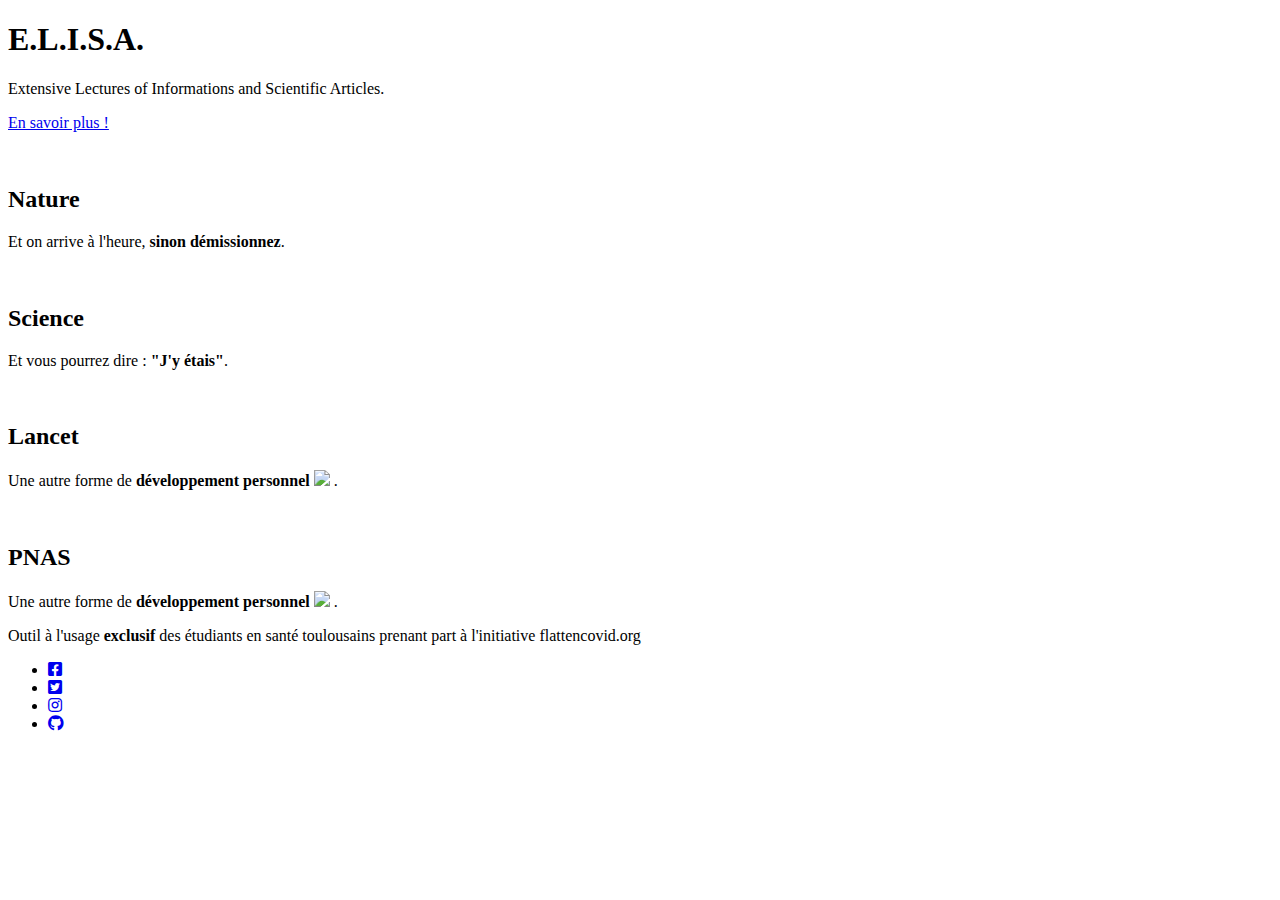
==== index.html @ 576ad2b0 "html" ====
<!DOCTYPE html>
<html>

<head>
	<!-- Pour le Navigateur -->
	<title>ELISA</title>

	<!-- Pour Google -->
	<meta name="ELISA" content="Le JARVIS du chercheur"/>
	<meta charset="utf-8">

	<!-- Pour Facebook -->
	<meta property="og:title" content="ELISA, le JARVIS des chercheurs">
	<meta property="og:image" content="facebook-card.jpg">
	<meta property="og:description" content="ELISA est un algorithme qui résume les articles scientifiques concernant Covid-19."/>
	<meta property="og:site_name" content="ELISA"/>

	<!-- Pour utiliser Font Awesome -->
	<link rel="stylesheet" href="https://use.fontawesome.com/releases/v5.3.1/css/all.css">

	<!-- Pour utiliser la police-->
	<link href="https://fonts.googleapis.com/css?family=Nunito:300,400,700" rel="stylesheet">

	<!-- Pour lier le style.css -->
	<link rel="stylesheet" href="style.css" />

	<!-- Pour lier le favicon -->
	<link rel="icon" type="image/png" href="img/logo.png" />

</head>

<body>

	<div id="banner">
		<h1> <!-- <img src="img/Logo_page.png" height="80px"> --> E.L.I.S.A.</h1>
	    <p>Extensive Lectures of Informations and Scientific Articles.</p>

	    <div id="button">
	    <p>
	      <a href="sign_up.html">En savoir plus !</a>
	    </p>
		</div>

    </div>

    <div id="card-list">

    	<div class="card">		
		    <img src="img/.svg" alt="" height="140">
		    <h2>Nature</h2>
		    <p>Et on arrive à l'heure, <strong>sinon démissionnez</strong>.</p>
		</div>

		<div class="card">		
		    <img src="img/.svg" alt="" height="140">
		    <h2>Science</h2>
		    <p>Et vous pourrez dire : <strong>"J'y étais"</strong>.</p>
	    </div>
	    
    <div class="card">
		    <img src="img/.svg" alt="" height="140">
		    <h2>Lancet</h2>
		    <p>Une autre forme de <strong>développement personnel</strong> <img src="img/tss.png" height="20px"> .</p>
		</div>
      
    <div class="card">
		    <img src="img/.svg" alt="" height="140">
		    <h2>PNAS</h2>
		    <p>Une autre forme de <strong>développement personnel</strong> <img src="img/tss.png" height="20px"> .</p>
		</div>

	</div>

	<div id="users">

	</div>		
	<div class="footer">
    <p>Outil à l'usage <strong>exclusif</strong> des étudiants en santé toulousains prenant part à l'initiative flattencovid.org</p>
	    
	    <div class="list-inline">
	    <ul>
			<li>
				<a href="#"><i class="fab fa-facebook-square" class="img-circle"></i></a>
			</li>
			<li>
				<a href="#"><i class="fab fa-twitter-square" class="img-circle"></i></a>
			</li>
			<li>
				<a href="#"><i class="fab fa-instagram" class="img-circle"></i></a>
			</li>
			<li>
				<a href="#"><i class="fab fa-github" class="img-circle"></i></a>
			</li>
		</ul>
		</div>

	</div>

</body>

</html>
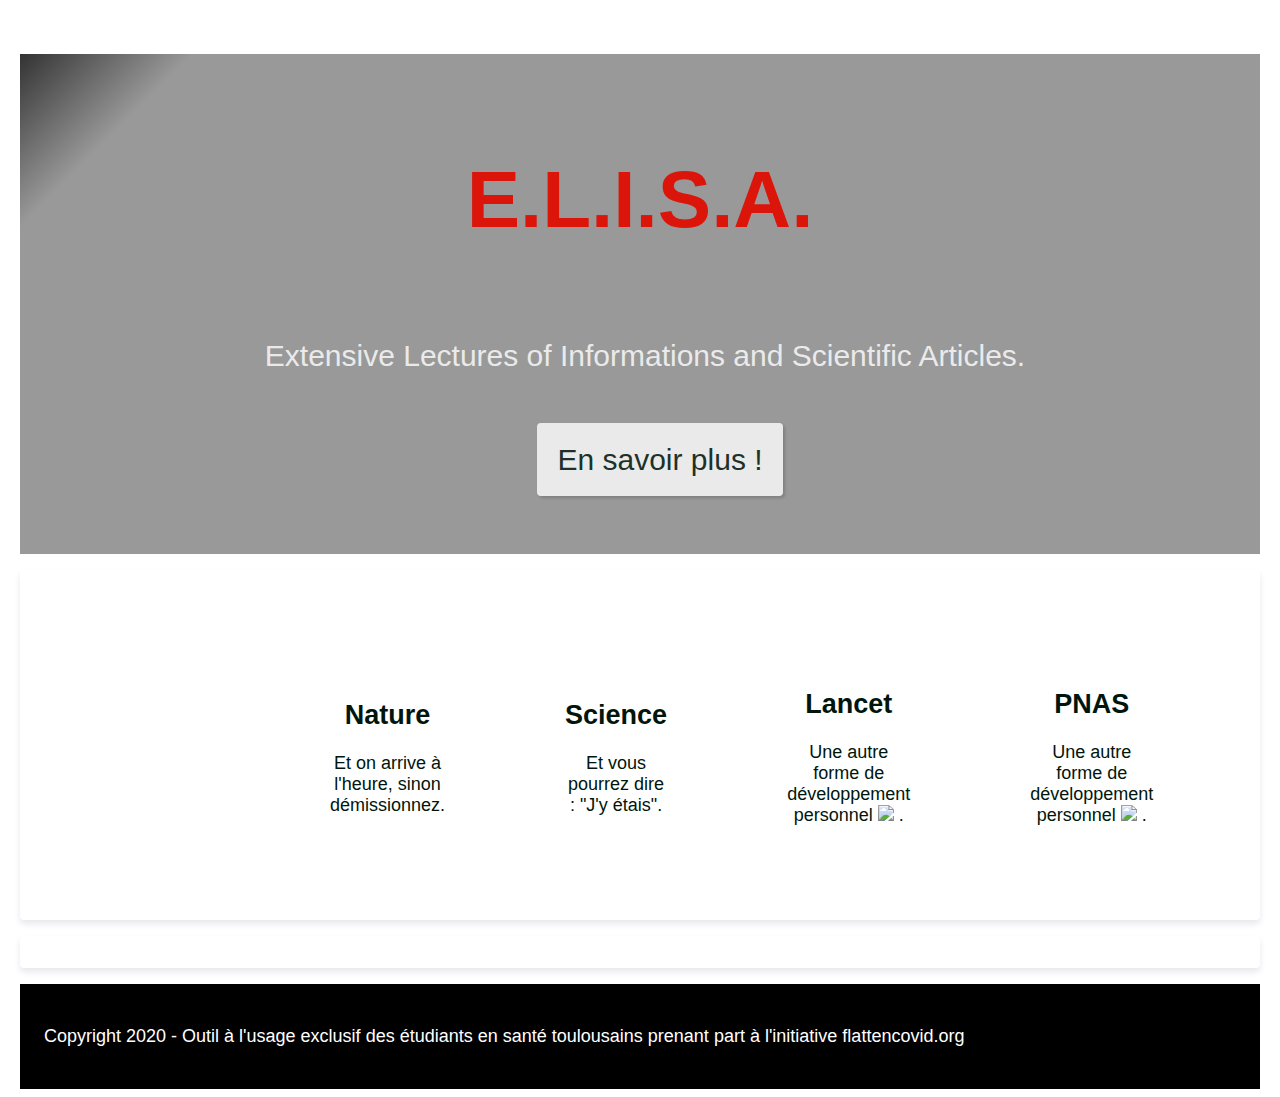
==== commit 61d74197: "Update index.html" ====
--- a/index.html
+++ b/index.html
@@ -32,12 +32,12 @@
 <body>
 
 	<div id="banner">
-		<h1> <!-- <img src="img/Logo_page.png" height="80px"> --> E.L.I.S.A.</h1>
+		<h1> E.L.I.S.A.</h1>
 	    <p>Extensive Lectures of Informations and Scientific Articles.</p>
 
 	    <div id="button">
 	    <p>
-	      <a href="sign_up.html">En savoir plus !</a>
+	      <a href="explications.html">En savoir plus !</a>
 	    </p>
 		</div>
 
@@ -75,9 +75,9 @@
 
 	</div>		
 	<div class="footer">
-    <p>Outil à l'usage <strong>exclusif</strong> des étudiants en santé toulousains prenant part à l'initiative flattencovid.org</p>
+    <p>Copyright 2020 - Outil à l'usage <strong>exclusif</strong> des étudiants en santé toulousains prenant part à l'initiative flattencovid.org</p>
 	    
-	    <div class="list-inline">
+<!-- 	    <div class="list-inline">
 	    <ul>
 			<li>
 				<a href="#"><i class="fab fa-facebook-square" class="img-circle"></i></a>
@@ -94,7 +94,7 @@
 		</ul>
 		</div>
 
-	</div>
+	</div> -->
 
 </body>
 
--- a/style.css
+++ b/style.css
@@ -0,0 +1,124 @@
+body {
+	margin-left: 20px;
+	margin-right: 20px;
+	color: rgba(0, 22, 12, 1);
+	font-family: 'Nutino', sans-serif;
+	font-size: 18px;
+	font-weight: lighter;
+}
+
+#banner{
+	height: 500px;
+	/*background-image: linear-gradient(-225deg, rgba(0,0,0,0.8) 0%, rgba(0,0,0,0.4) 50%), url("img/frontwall.jpeg");*/
+	/*background-image: linear-gradient(-225deg, rgba(0,0,0,0.8) 0%, rgba(0,0,0,0.4) 50%), url("img/frontwall2.jpg");*/
+	/*background-image: linear-gradient(-225deg, rgba(0,0,0,0.8) 0%, rgba(0,0,0,0.4) 50%), url("img/frontwall3.jpg");*/
+	background-image: linear-gradient(-225deg, rgba(0,0,0,0.8) 0%, rgba(0,0,0,0.4) 10%), url("img/frontwall4.jpg");
+  	background-size: cover;
+	background-position: center;
+	text-align: center;
+	/*padding-left: 100px;*/
+}
+
+#banner h1 {
+	color: rgba(219, 21, 10, 1);
+	/*text-align: center;*/
+	font-size: 80px;
+	padding-top:100px;
+	padding-bottom:40px
+}
+
+#banner p{
+	color:white;
+	opacity: 0.8;
+  	font-size: 30px;
+  	font-weight: lighter;
+  	margin-bottom: 70px;
+  	padding-left: 10px;
+}
+
+#button a {
+  	border-radius: 4px;
+	box-shadow: 2px 2px 3px rgba(0,0,0,0.2);
+	padding: 20px;
+	margin-left: 30px;
+	color: rgba(0, 22, 12, 1);
+	background-color: white /*rgba(242, 213, 248, 1)*/;
+  	text-decoration: none;
+}
+
+#button a:hover {
+	color: rgba(0, 22, 12, 1);
+	background-color: rgba(234, 200, 202, 1);
+}
+
+#card-list {
+	display: flex;
+	align-items: center;
+  	background-color: white;
+  	border-radius: 4px;
+  	text-align: center;
+  	box-shadow: 0 4px 6px rgba(50,50,93,.11);
+  	padding-left: 300px;
+  	padding-top: 16px;
+  	padding-bottom: 16px;
+  	padding-right: 16px;
+  	margin: 16px 0px;
+}
+
+.card {
+	padding:10px;
+	margin-right:100px;
+	margin-top:50px;
+	margin-bottom:50px;
+}
+
+
+.card:hover{
+	box-shadow: 0 10px 10px rgba(50,50,93,.11);
+
+}
+
+#users {
+	display: flex;
+	align-items: center;
+  	background-color: white;
+  	border-radius: 4px;
+  	text-align: center;
+  	box-shadow: 0 4px 6px rgba(50,50,93,.11);
+  	padding-left: 100px;
+  	padding-top: 16px;
+  	padding-bottom: 16px;
+  	padding-right: 16px;
+  	margin: 16px 0px;
+}
+
+.users_card {
+	padding:10px;
+	padding-right:100px;
+	padding-left:90px;
+}
+
+
+.users_card:hover{
+	box-shadow: 0 10px 10px rgba(50,50,93,.11);
+
+}
+
+.footer {
+  background-color: black;
+  padding: 24px;
+  color: white;
+}
+.footer a {
+  color: white;
+  font-size: 32px;
+}
+
+.list-inline {
+  list-style: none;
+  padding-left: 0px;
+}
+.list-inline li {
+  display: inline;
+  padding: 0px 8px;
+}
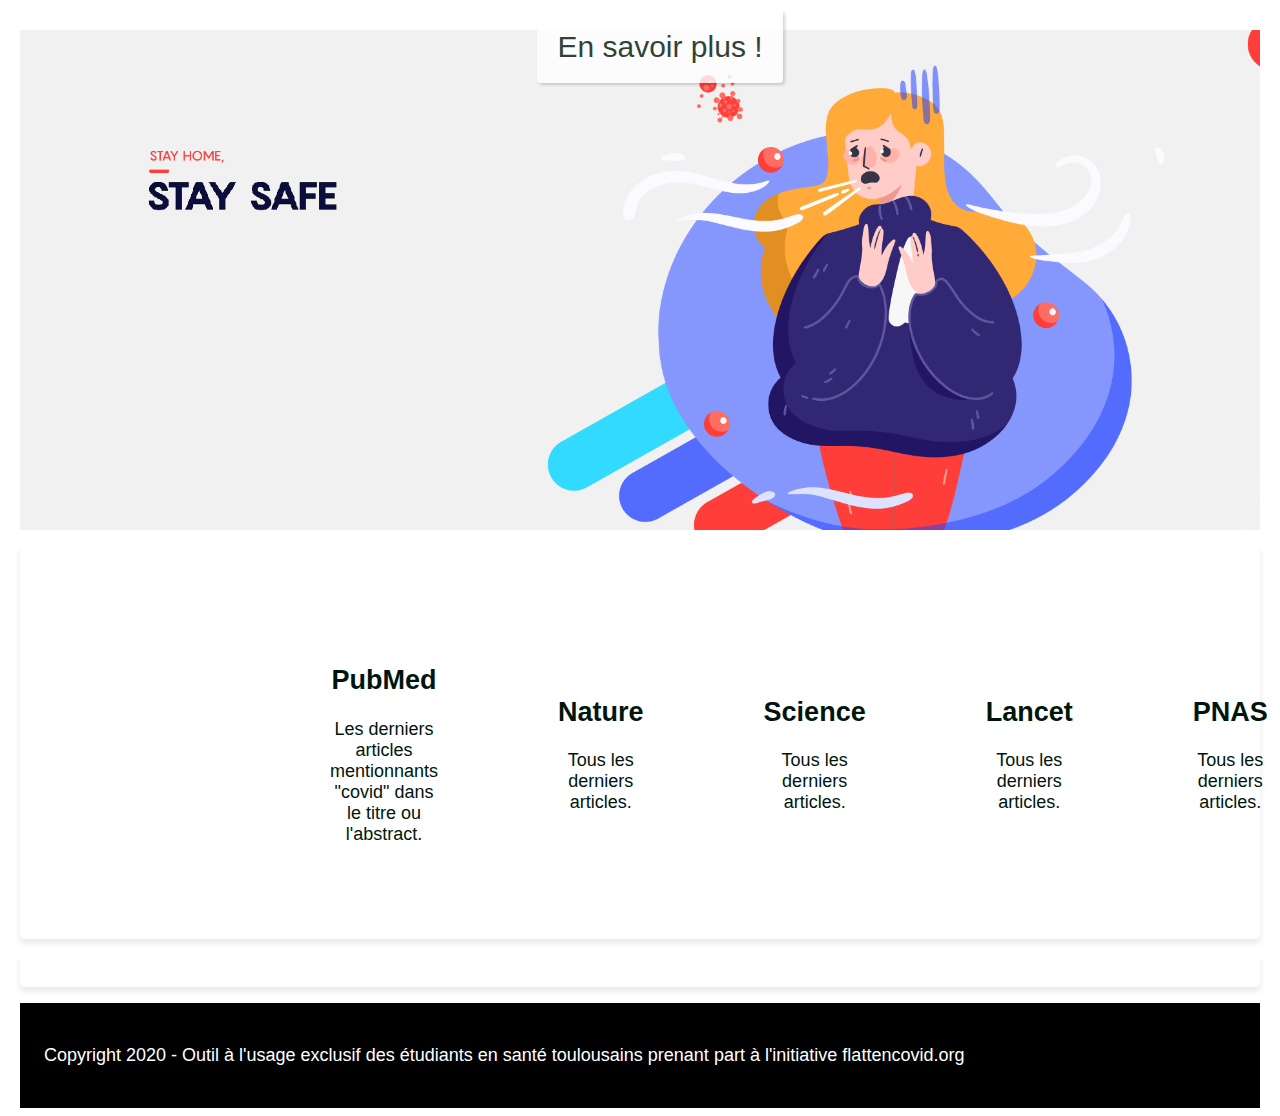
==== commit d9ab3f2c: "Update index.html" ====
--- a/index.html
+++ b/index.html
@@ -32,8 +32,8 @@
 <body>
 
 	<div id="banner">
-		<h1> E.L.I.S.A.</h1>
-	    <p>Extensive Lectures of Informations and Scientific Articles.</p>
+<!-- 		<h1> E.L.I.S.A.</h1>
+	    <p>Extensive Lectures of Informations and Scientific Articles.</p> -->
 
 	    <div id="button">
 	    <p>
@@ -44,29 +44,35 @@
     </div>
 
     <div id="card-list">
+	    
+	<div class="card">		
+		    <img src="img/.svg" alt="" height="140">
+		    <h2>PubMed</h2>
+		    <p>Les derniers articles mentionnants "covid" dans le titre ou l'abstract.</p>
+	</div>
 
     	<div class="card">		
 		    <img src="img/.svg" alt="" height="140">
 		    <h2>Nature</h2>
-		    <p>Et on arrive à l'heure, <strong>sinon démissionnez</strong>.</p>
+		    <p>Tous les derniers articles.</p>
 		</div>
 
 		<div class="card">		
 		    <img src="img/.svg" alt="" height="140">
 		    <h2>Science</h2>
-		    <p>Et vous pourrez dire : <strong>"J'y étais"</strong>.</p>
+		    <p>Tous les derniers articles.</p>
 	    </div>
 	    
     <div class="card">
 		    <img src="img/.svg" alt="" height="140">
 		    <h2>Lancet</h2>
-		    <p>Une autre forme de <strong>développement personnel</strong> <img src="img/tss.png" height="20px"> .</p>
+		    <p>Tous les derniers articles.</p>
 		</div>
       
     <div class="card">
 		    <img src="img/.svg" alt="" height="140">
 		    <h2>PNAS</h2>
-		    <p>Une autre forme de <strong>développement personnel</strong> <img src="img/tss.png" height="20px"> .</p>
+		    <p>Tous les derniers articles.</p>
 		</div>
 
 	</div>
--- a/style.css
+++ b/style.css
@@ -9,10 +9,8 @@
 
 #banner{
 	height: 500px;
-	/*background-image: linear-gradient(-225deg, rgba(0,0,0,0.8) 0%, rgba(0,0,0,0.4) 50%), url("img/frontwall.jpeg");*/
-	/*background-image: linear-gradient(-225deg, rgba(0,0,0,0.8) 0%, rgba(0,0,0,0.4) 50%), url("img/frontwall2.jpg");*/
-	/*background-image: linear-gradient(-225deg, rgba(0,0,0,0.8) 0%, rgba(0,0,0,0.4) 50%), url("img/frontwall3.jpg");*/
-	background-image: linear-gradient(-225deg, rgba(0,0,0,0.8) 0%, rgba(0,0,0,0.4) 10%), url("img/frontwall4.jpg");
+/* 	background-image: linear-gradient(-225deg, rgba(0,0,0,0.8) 0%, rgba(0,0,0,0.4) 10%), url("banner.png"); */
+	background-image: url("banner.png");
   	background-size: cover;
 	background-position: center;
 	text-align: center;
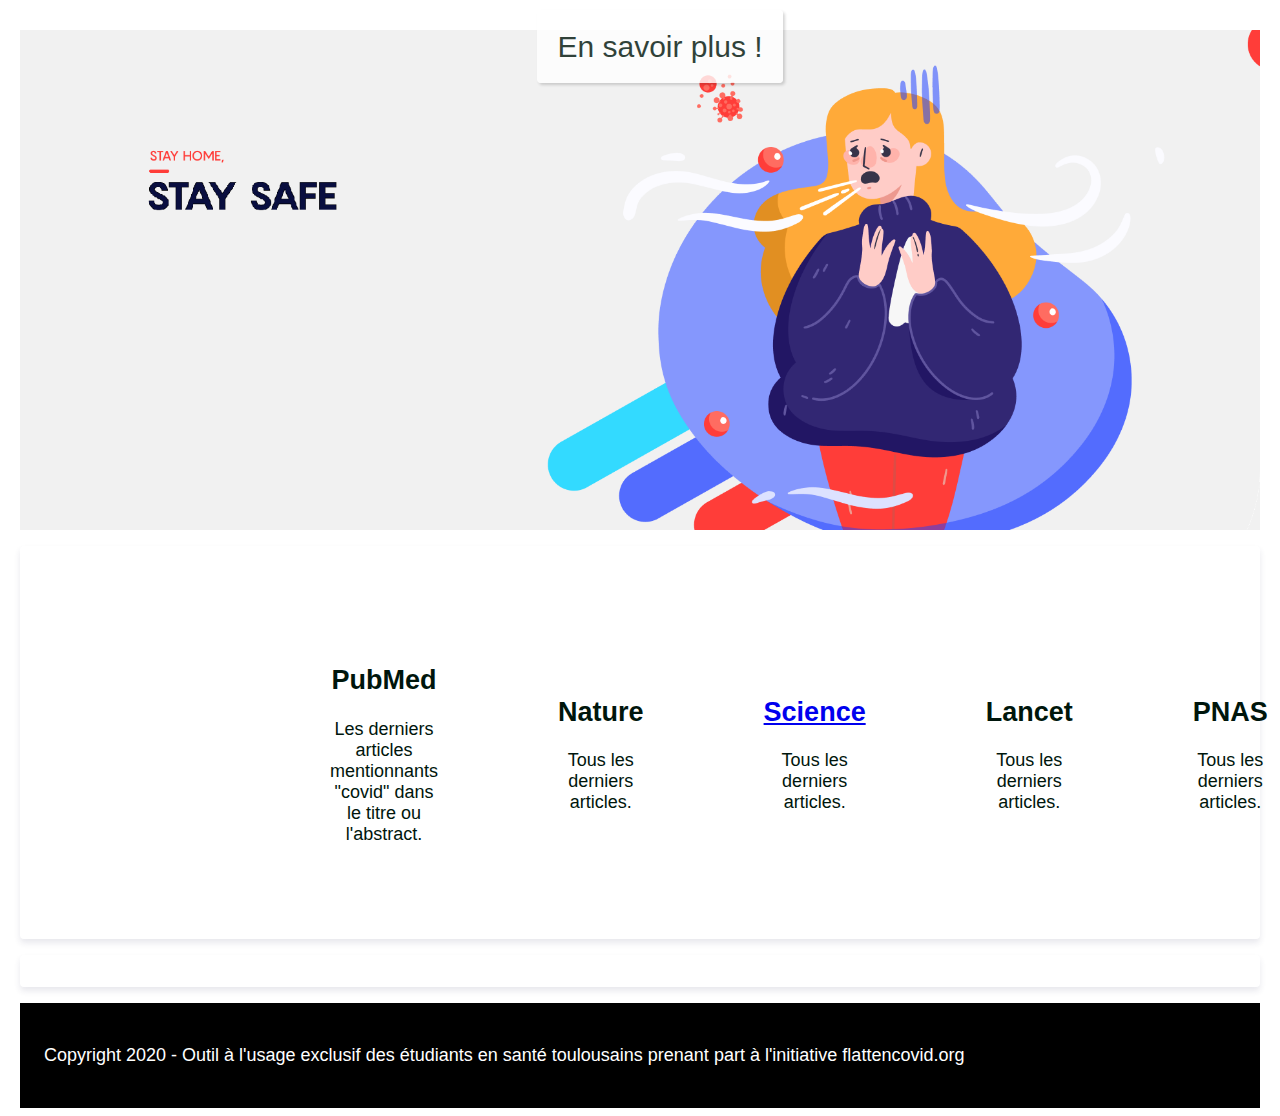
==== commit 3cc0f00c: "Update index.html" ====
--- a/index.html
+++ b/index.html
@@ -59,7 +59,7 @@
 
 		<div class="card">		
 		    <img src="img/.svg" alt="" height="140">
-		    <h2>Science</h2>
+			<h2><a href="articles/science.html">Science</a></h2>
 		    <p>Tous les derniers articles.</p>
 	    </div>
 	    
--- a/style.css
+++ b/style.css
@@ -10,7 +10,7 @@
 #banner{
 	height: 500px;
 /* 	background-image: linear-gradient(-225deg, rgba(0,0,0,0.8) 0%, rgba(0,0,0,0.4) 10%), url("banner.png"); */
-	background-image: url("banner.png");
+	background-image: url("img/banner.png");
   	background-size: cover;
 	background-position: center;
 	text-align: center;
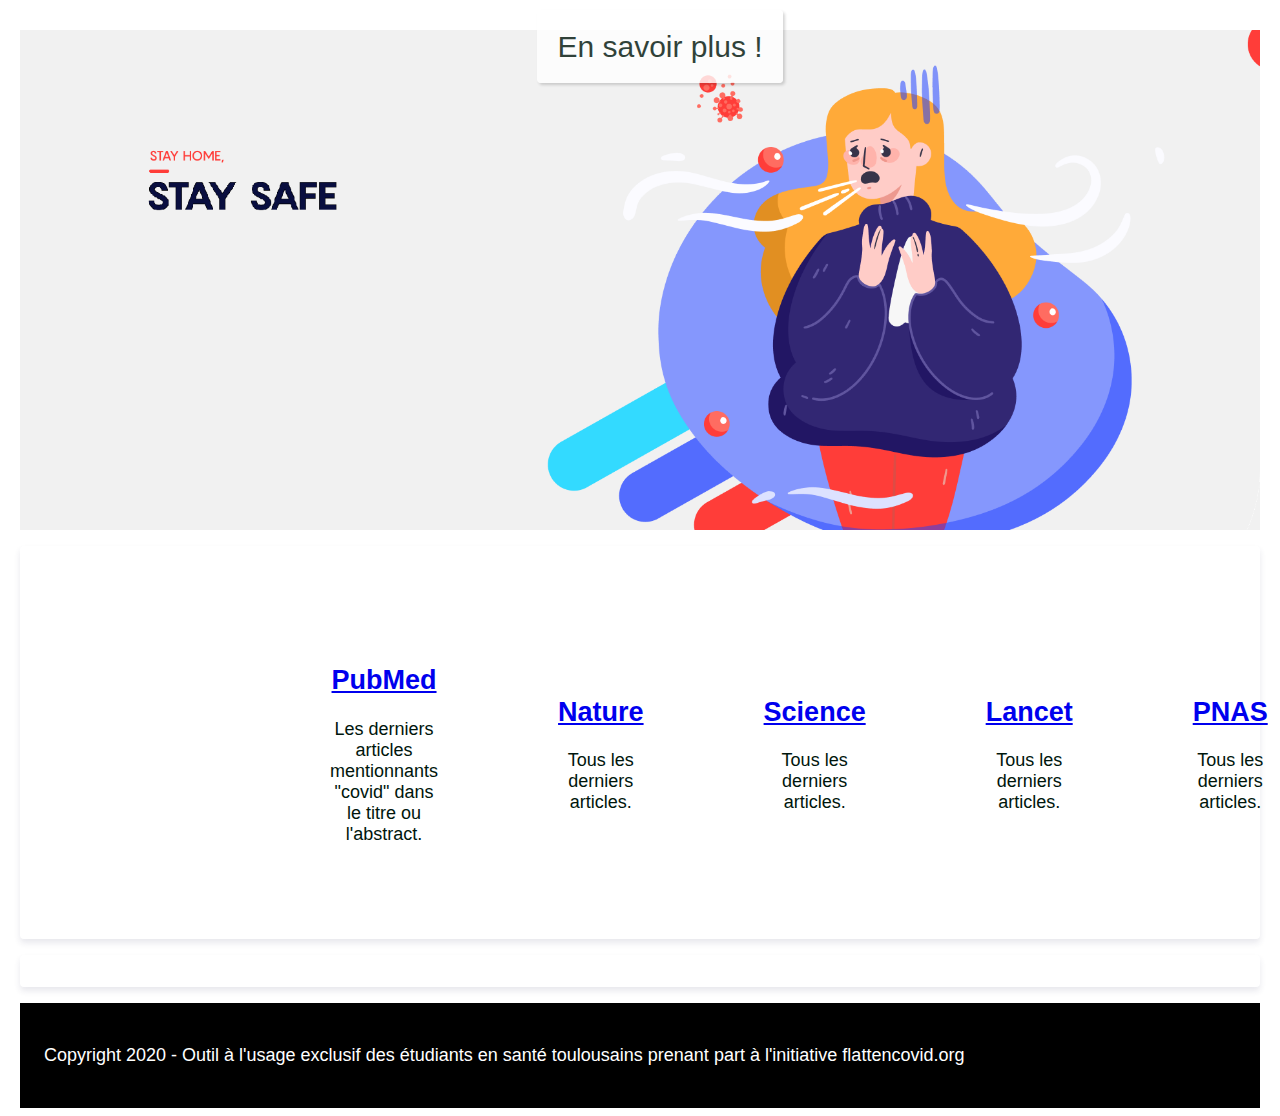
==== commit 9e8ebb87: "Update index.html" ====
--- a/index.html
+++ b/index.html
@@ -46,34 +46,34 @@
     <div id="card-list">
 	    
 	<div class="card">		
-		    <img src="img/.svg" alt="" height="140">
-		    <h2>PubMed</h2>
+		    <img src="img/pubmed.png" alt="" height="140">
+			<h2><a href="articles/pubmed.html">PubMed</a></h2>
 		    <p>Les derniers articles mentionnants "covid" dans le titre ou l'abstract.</p>
 	</div>
 
     	<div class="card">		
-		    <img src="img/.svg" alt="" height="140">
-		    <h2>Nature</h2>
+		    <img src="img/nature.png" alt="" height="140">
+		    	<h2><a href="articles/nature.html">Nature</a></h2>
 		    <p>Tous les derniers articles.</p>
 		</div>
 
 		<div class="card">		
-		    <img src="img/.svg" alt="" height="140">
+		    <img src="img/science.png" alt="" height="140">
 			<h2><a href="articles/science.html">Science</a></h2>
 		    <p>Tous les derniers articles.</p>
 	    </div>
 	    
     <div class="card">
-		    <img src="img/.svg" alt="" height="140">
-		    <h2>Lancet</h2>
+		    <img src="img/lancet.png" alt="" height="140">
+	 		<h2><a href="articles/lancet.html">Lancet</a></h2>
 		    <p>Tous les derniers articles.</p>
 		</div>
       
-    <div class="card">
-		    <img src="img/.svg" alt="" height="140">
-		    <h2>PNAS</h2>
-		    <p>Tous les derniers articles.</p>
-		</div>
+	<div class="card">
+	    <img src="img/pnas.png" alt="" height="140">
+		    <h2><a href="articles/pnas.html">PNAS</a></h2>
+	    <p>Tous les derniers articles.</p>
+	</div>
 
 	</div>
 
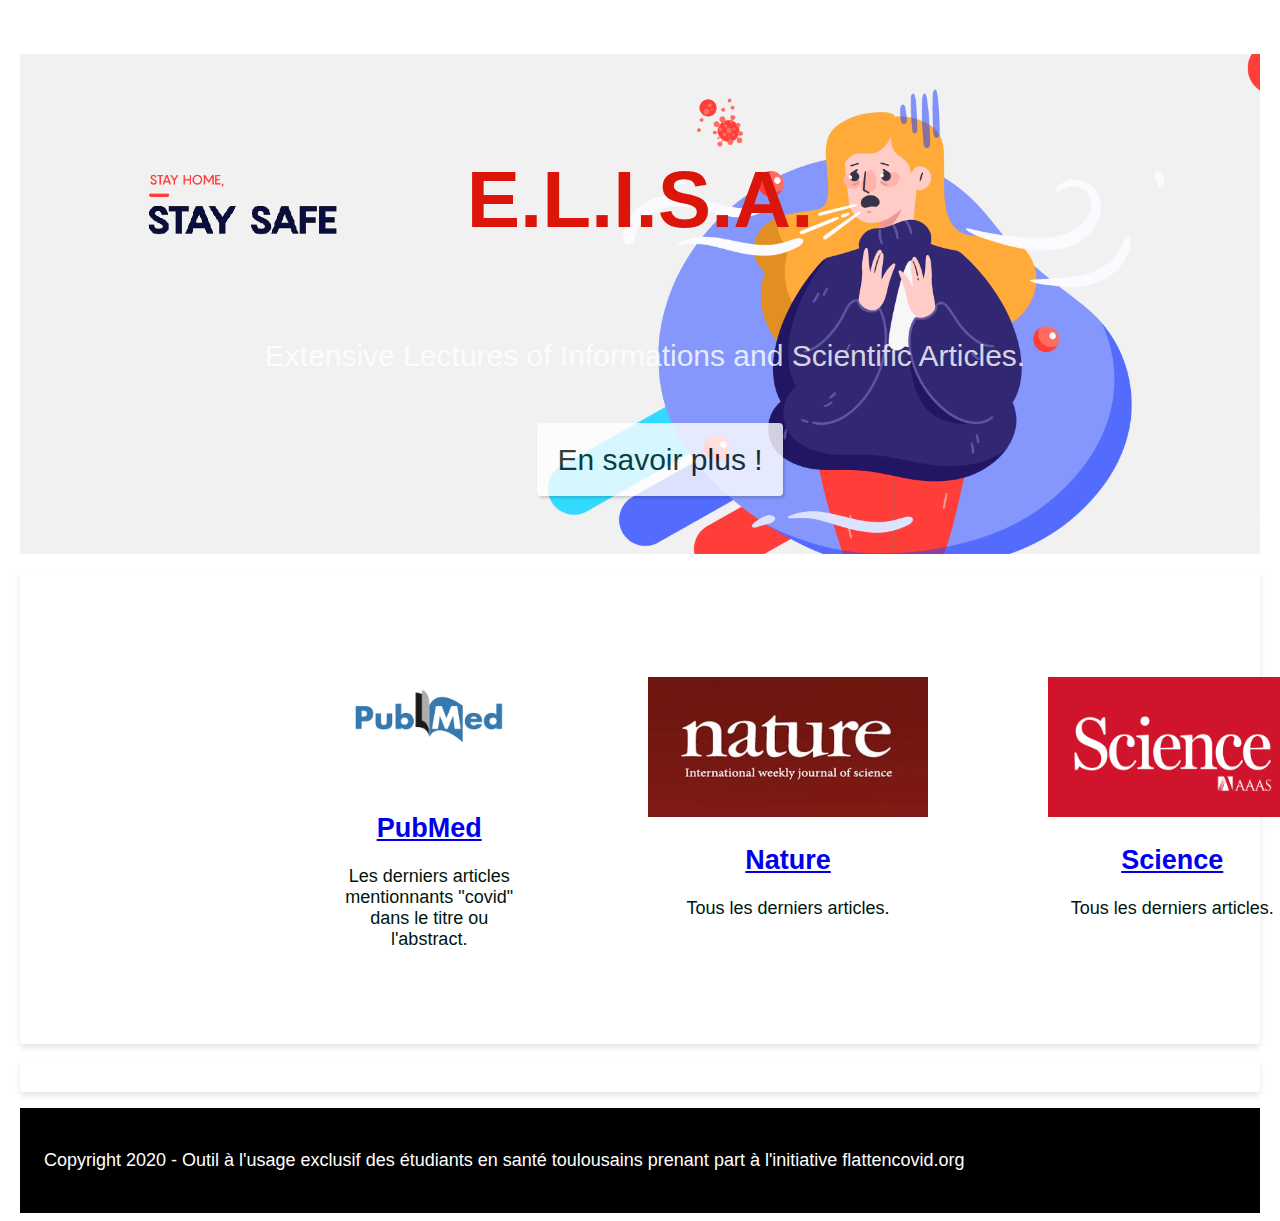
==== commit 1db4dcfb: "Update index.html" ====
--- a/index.html
+++ b/index.html
@@ -32,8 +32,8 @@
 <body>
 
 	<div id="banner">
-<!-- 		<h1> E.L.I.S.A.</h1>
-	    <p>Extensive Lectures of Informations and Scientific Articles.</p> -->
+		<h1> E.L.I.S.A.</h1>
+	    <p>Extensive Lectures of Informations and Scientific Articles.</p>
 
 	    <div id="button">
 	    <p>
--- a/style.css
+++ b/style.css
@@ -10,7 +10,7 @@
 #banner{
 	height: 500px;
 /* 	background-image: linear-gradient(-225deg, rgba(0,0,0,0.8) 0%, rgba(0,0,0,0.4) 10%), url("banner.png"); */
-	background-image: url("img/banner.png");
+	background-image: url("img//banner.png");
   	background-size: cover;
 	background-position: center;
 	text-align: center;
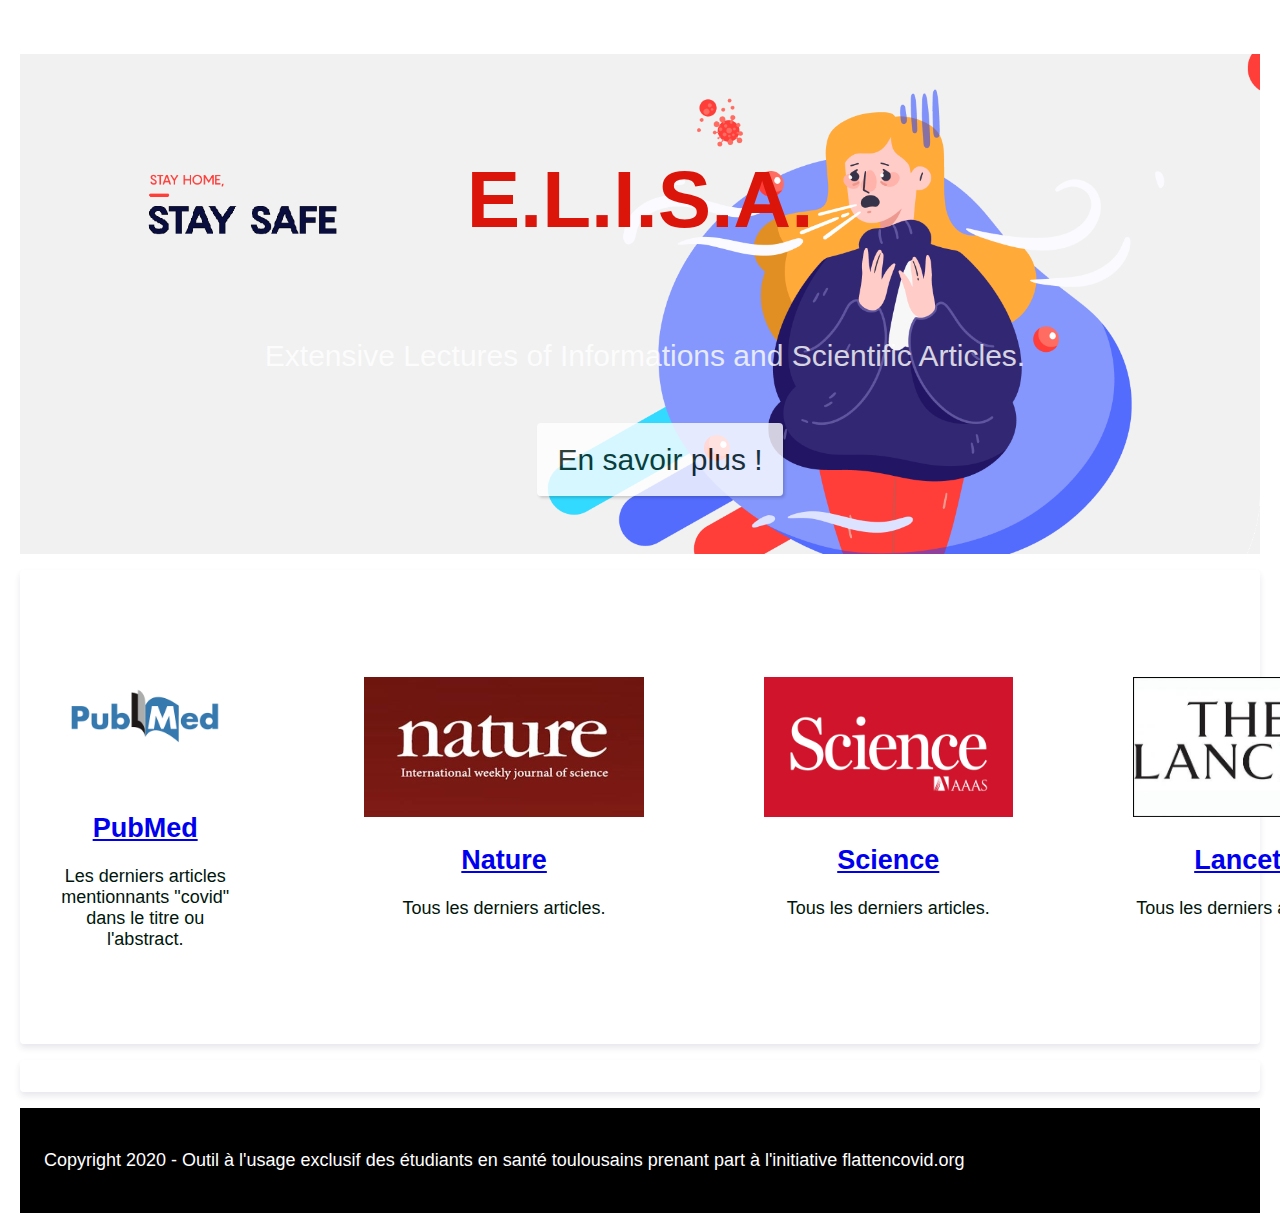
==== commit ae97f91b: "version m/l ok" ====
--- a/index.html
+++ b/index.html
@@ -37,7 +37,7 @@
 
 	    <div id="button">
 	    <p>
-	      <a href="explications.html">En savoir plus !</a>
+	      <a href="https://github.com/alaedinebe/ELISA">En savoir plus !</a>
 	    </p>
 		</div>
 
--- a/style.css
+++ b/style.css
@@ -56,7 +56,7 @@
   	border-radius: 4px;
   	text-align: center;
   	box-shadow: 0 4px 6px rgba(50,50,93,.11);
-  	padding-left: 300px;
+  	padding-left: 16px;
   	padding-top: 16px;
   	padding-bottom: 16px;
   	padding-right: 16px;
